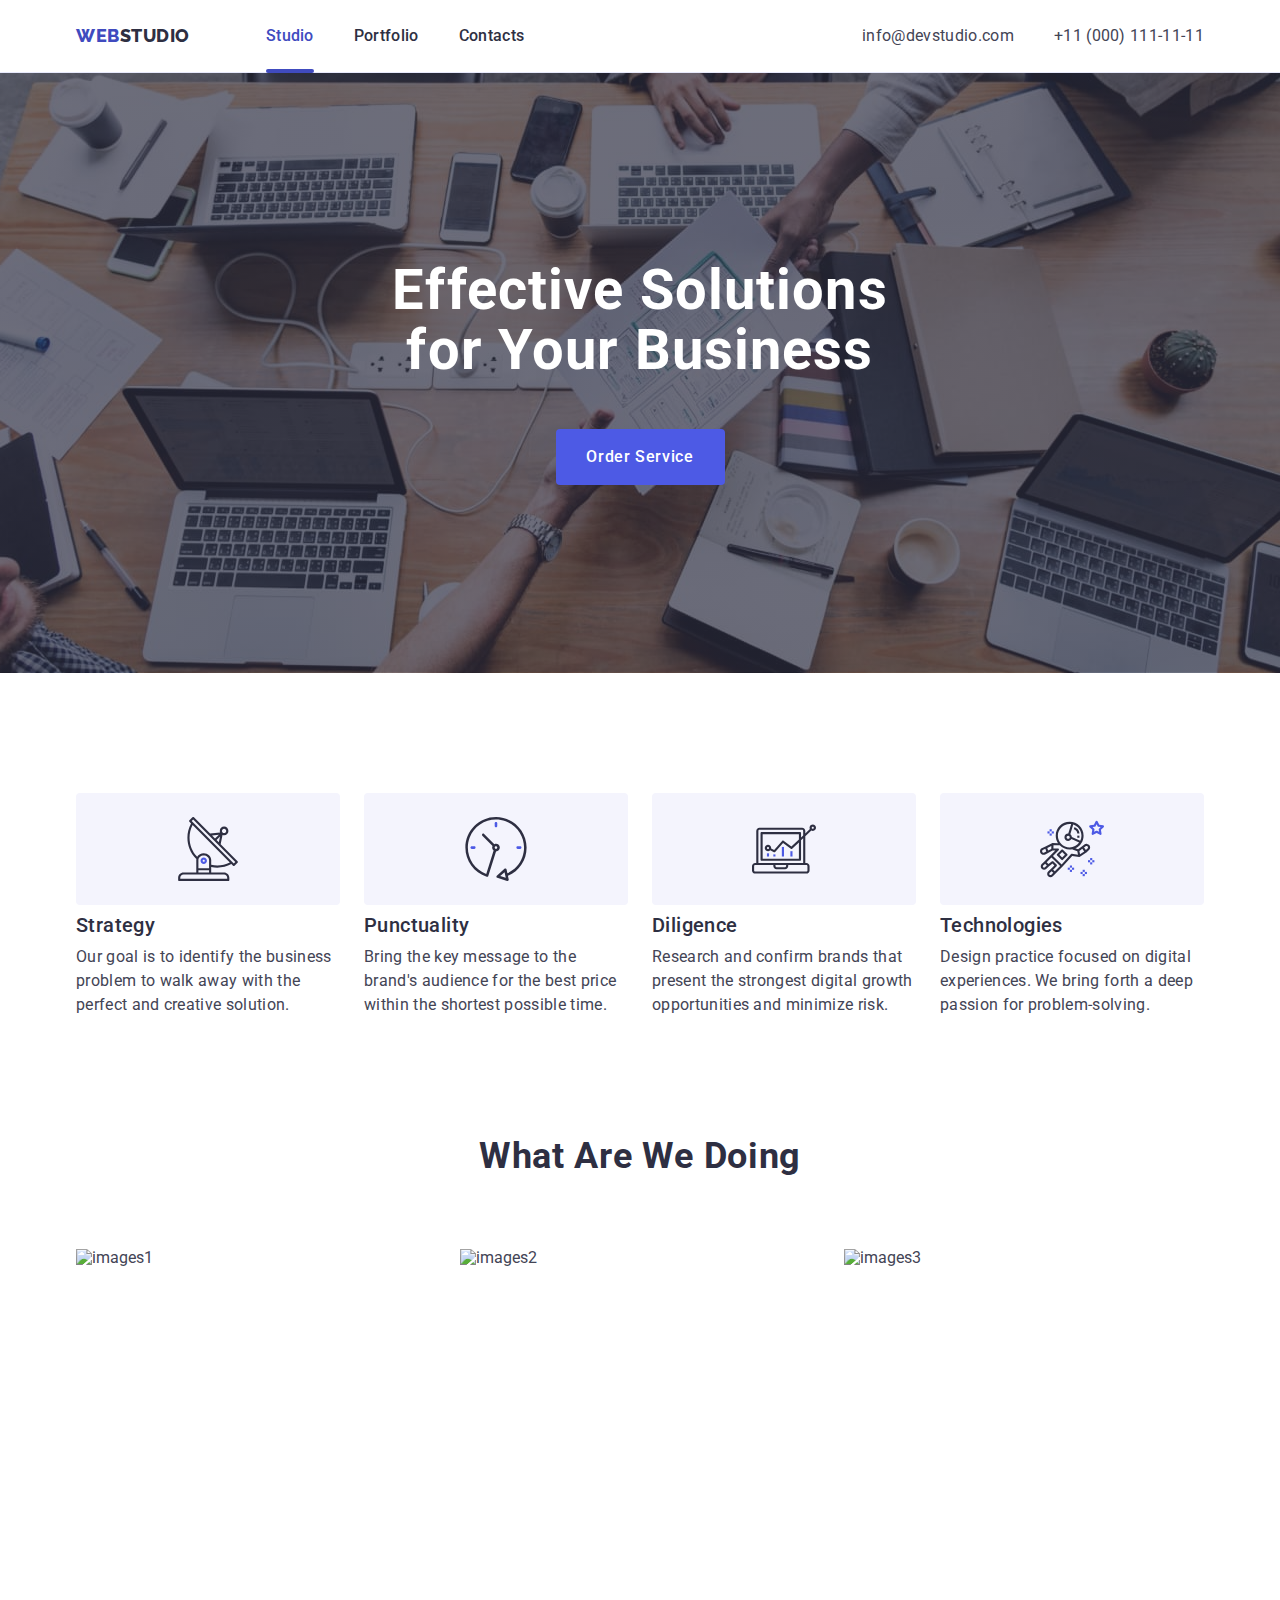
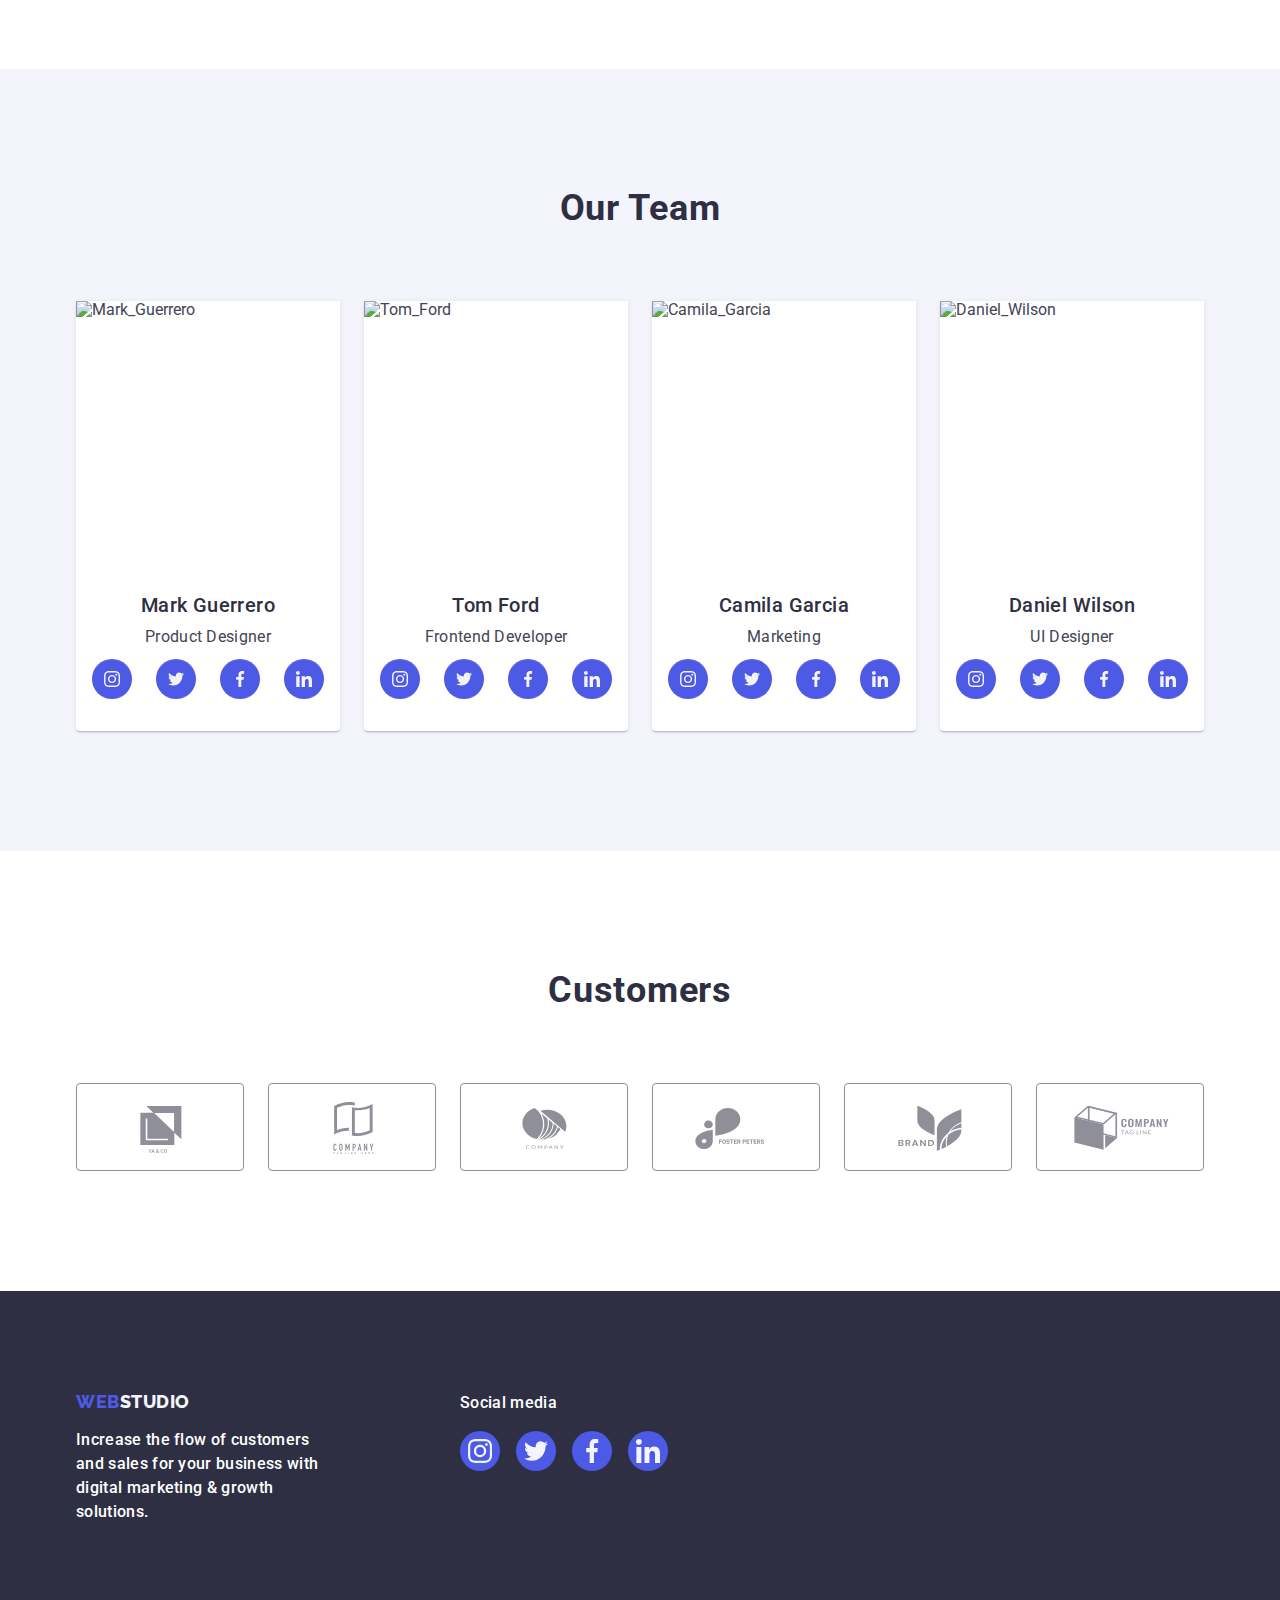
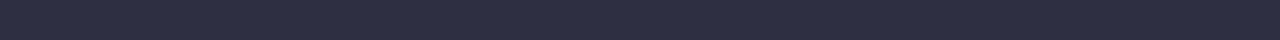
==== index.html @ 9b45e924 "go it hw 05" ====
<!DOCTYPE html>
<html lang="en">

<head>
  <meta charset="UTF-8">
  <meta http-equiv="X-UA-Compatible" content="IE=edge">
  <meta name="viewport" content="width=device-width, initial-scale=1.0">
  <link rel="preconnect" href="https://fonts.googleapis.com">
  <link rel="preconnect" href="https://fonts.gstatic.com" crossorigin>
  <link href="https://fonts.googleapis.com/css2?family=Raleway:wght@800&family=Roboto:wght@400;500;700;900&display=swap"
    rel="stylesheet">
  <link href="https://cdn.jsdelivr.net/npm/modern-normalize@2.0.0/modern-normalize.min.css" rel="stylesheet">


  <link rel="stylesheet" href="./css/styles.css">



  <title>WebStudio</title>
</head>

<body>
  <header class="header">
    <div class="container_header container">
      <nav class="menu_nav">
        <a class="menu_logo link" href="./index.html">Web<span class="logo">Studio</span></a>
        <ul class="menu_list list">
          <li class="menu_list_item">
            <a class="sidebar_nav link current" href="./index.html">Studio</a>
          </li>
          <li class="menu_list_item">
            <a class="sidebar_nav link" href="./portfolio.html">Portfolio</a>
          </li>
          <li class="menu_list_item">
            <a class="sidebar_nav link" href="">Contacts</a>
          </li>
        </ul>
      </nav>
      <address class="address">
        <ul class="address_list list">
          <li class="address_list_iteam">
            <a class="address_menu_contakts link" href="mailto:info@devstudio.com">info@devstudio.com</a>
          </li>
          <li class="address_list_iteam_cont">
            <a class="address_menu_contakts link" href="tel:+110001111111">+11 (000) 111-11-11</a>
          </li>
        </ul>
      </address>
    </div>
  </header>

  <main>
    <!-- --------------------------------------section1--------------------- -->
    <section class="section_title_main">
      <div class="container">
        <h1 class="title_main">Effective Solutions for Your Business</h1>
        <button class="main_button" type="button" data-modal-open>Order Service</button>
      </div>
    </section>
    <!------------------------------------main section2----------------------------------->

    <section class="section_skills">
      <div class="container">
        <h2 class="visually-hidden">skills</h2>

        <ul class="skills_list list">
          <li class="list_item">
            <div class="skills_list_icon">
              <svg class="section_tow_icon" width="64" height="64">
                <use href="./images/icons.svg#icon-antenna-1"></use>
              </svg>
            </div>
            <h3 class="title_skills">Strategy</h3>
            <p class="skills_text">Our goal is to identify the business problem to walk away with the perfect and
              creative solution. </p>
          </li>
          <li class="list_item">
            <div class="skills_list_icon">
              <svg class="section_tow_icon" width="64" height="64">
                <use href="./images/icons.svg#icon-clock-1"></use>
              </svg>
            </div>
            <h3 class="title_skills">Punctuality</h3>
            <p class="skills_text">Bring the key message to the brand's audience for the best price within the
              shortest
              possible time.</p>
          </li>
          <li class="list_item">
            <div class="skills_list_icon">
              <svg class="section_tow_icon" width="64" height="64">
                <use href="./images/icons.svg#icon-diagram-1"></use>
              </svg>
            </div>
            <h3 class="title_skills">Diligence</h3>
            <p class="skills_text">Research and confirm brands that present the strongest digital growth opportunities
              and minimize risk.
            </p>
          </li>
          <li class="list_item">
            <div class="skills_list_icon">
              <svg class="section_tow_icon" width="64" height="64">
                <use href="./images/icons.svg#icon-astronaut-1"></use>
              </svg>
            </div>
            <h3 class="title_skills">Technologies</h3>
            <p class="skills_text">Design practice focused on digital experiences. We bring forth a deep passion for
              problem-solving.</p>
          </li>
        </ul>
      </div>
    </section>

    <section class="title-doing">
      <div class="container">
        <h2 class="title_main_photo">What are we doing</h2>
        <ul class="title_photo_list list">
          <li class="title_list">
            <img src="./images/Rectangle_1.jpg" alt="images1" width="360" height="300">
          </li>
          <li class="title_list">
            <img src="./images/Rectangle_2.jpg" alt="images2" width="360" height="300">
          </li>
          <li class="title_list">
            <img src="./images/Rectangle_3.jpg" alt="images3" width="360" height="300">
          </li>
        </ul>
      </div>
    </section>
    <!-- ------------------------------------------------OUR team ------------------------->
    <section class="section_title_team">
      <div class="container">
        <h2 class="title_team">Our Team</h2>
        <ul class="list_team list">
          <li class="section_team">
            <img src="./images/Mark_Guerrero.jpg" alt="Mark_Guerrero" width="264" height="260">
            <div class="empl_position">
              <h3 class="title_skills">Mark Guerrero</h3>
              <p class="skills_text">Product Designer</p>
              <ul class="social_icon list">
                <li class="social_icon_list">
                  <a class="social_icon_send" href="">
                    <svg class="section_team_icon" width="16" height="16">
                      <use href="./images/icons.svg#icon-instagram-2"></use>
                    </svg>
                  </a>
                </li>
                <li class="social_icon_list">
                  <a class="social_icon_send" href="">
                    <svg class="section_team_icon" width="16" height="16">
                      <use href="./images/icons.svg#icon-twitter-1"></use>
                    </svg>
                  </a>
                </li>
                <li class="social_icon_list">
                  <a class="social_icon_send" href="">
                    <svg class="section_team_icon" width="16" height="16">
                      <use href="./images/icons.svg#icon-facebook-1"></use>
                    </svg>
                  </a>
                </li>
                <li class="social_icon_list">
                  <a class="social_icon_send" href="">
                    <svg class="section_team_icon" width="16" height="16">
                      <use href="./images/icons.svg#icon-linkedin-1"></use>
                    </svg>
                  </a>
                </li>
              </ul>
            </div>
          </li>
          <li class="section_team">
            <img src="./images/Tom_Ford.jpg" alt="Tom_Ford" width="264" height="260">
            <div class="empl_position">
              <h3 class="title_skills">Tom Ford</h3>
              <p class="skills_text">Frontend Developer</p>
              <ul class="social_icon list">
                <li class="social_icon_list">
                  <a class="social_icon_send" href="">
                    <svg class="section_team_icon" width="16" height="16">
                      <use href="./images/icons.svg#icon-instagram-2"></use>
                    </svg>
                  </a>
                </li>
                <li class="social_icon_list">
                  <a class="social_icon_send" href="">
                    <svg class="section_team_icon" width="16" height="16">
                      <use href="./images/icons.svg#icon-twitter-1"></use>
                    </svg>
                  </a>
                </li>
                <li class="social_icon_list">
                  <a class="social_icon_send" href="">
                    <svg class="section_team_icon" width="16" height="16">
                      <use href="./images/icons.svg#icon-facebook-1"></use>
                    </svg>
                  </a>
                </li>
                <li class="social_icon_list">
                  <a class="social_icon_send" href="">
                    <svg class="section_team_icon" width="16" height="16">
                      <use href="./images/icons.svg#icon-linkedin-1"></use>
                    </svg>
                  </a>
                </li>
              </ul>
            </div>
          </li>
          <li class="section_team">
            <img src="./images/Camila_Garcia.jpg" alt="Camila_Garcia" width="264" height="260">
            <div class="empl_position">
              <h3 class="title_skills">Camila Garcia</h3>
              <p class="skills_text">Marketing</p>
              <ul class="social_icon list">
                <li class="social_icon_list">
                  <a class="social_icon_send" href="">
                    <svg class="section_team_icon" width="16" height="16">
                      <use href="./images/icons.svg#icon-instagram-2"></use>
                    </svg>
                  </a>
                </li>
                <li class="social_icon_list">
                  <a class="social_icon_send" href="">
                    <svg class="section_team_icon" width="16" height="16">
                      <use href="./images/icons.svg#icon-twitter-1"></use>
                    </svg>
                  </a>
                </li>
                <li class="social_icon_list">
                  <a class="social_icon_send" href="">
                    <svg class="section_team_icon" width="16" height="16">
                      <use href="./images/icons.svg#icon-facebook-1"></use>
                    </svg>
                  </a>
                </li>
                <li class="social_icon_list">
                  <a class="social_icon_send" href="">
                    <svg class="section_team_icon" width="16" height="16">
                      <use href="./images/icons.svg#icon-linkedin-1"></use>
                    </svg>
                  </a>
                </li>
              </ul>
            </div>
          </li>
          <li class="section_team">
            <img src="./images/Daniel_Wilson.jpg" alt="Daniel_Wilson" width="264" height="260">
            <div class="empl_position">
              <h3 class="title_skills">Daniel Wilson</h3>
              <p class="skills_text">UI Designer</p>
              <ul class="social_icon list">
                <li class="social_icon_list">
                  <a class="social_icon_send" href="">
                    <svg class="section_team_icon" width="16" height="16">
                      <use href="./images/icons.svg#icon-instagram-2"></use>
                    </svg>
                  </a>
                </li>
                <li class="social_icon_list">
                  <a class="social_icon_send" href="">
                    <svg class="section_team_icon" width="16" height="16">
                      <use href="./images/icons.svg#icon-twitter-1"></use>
                    </svg>
                  </a>
                </li>
                <li class="social_icon_list">
                  <a class="social_icon_send" href="">
                    <svg class="section_team_icon" width="16" height="16">
                      <use href="./images/icons.svg#icon-facebook-1"></use>
                    </svg>
                  </a>
                </li>
                <li class="social_icon_list">
                  <a class="social_icon_send" href="">
                    <svg class="section_team_icon" width="16" height="16">
                      <use href="./images/icons.svg#icon-linkedin-1"></use>
                    </svg>
                  </a>
                </li>
              </ul>
            </div>
          </li>
        </ul>
      </div>
    </section>
    <section class="customers">
      <div class="container">
        <h2 class="title_customers">Customers</h2>
        <ul class="customers_icon list">
          <li class="customers_icon_list">
            <a class="customers_icon_send" href="">
              <svg class="section_customers_icon" width="104" height="56">
                <use href="./images/icons.svg#icon-Logo-1"></use>
              </svg>
            </a>
          </li>
          <li class="customers_icon_list">
            <a class="customers_icon_send" href="">
              <svg class="section_customers_icon" width="104" height="56">
                <use href="./images/icons.svg#icon-Logo-2"></use>
              </svg>
            </a>
          </li>
          <li class="customers_icon_list">
            <a class="customers_icon_send" href="">
              <svg class="section_customers_icon" width="104" height="56">
                <use href="./images/icons.svg#icon-Logo-3"></use>
              </svg>
            </a>
          </li>
          <li class="customers_icon_list">
            <a class="customers_icon_send" href="">
              <svg class="section_customers_icon" width="104" height="56">
                <use href="./images/icons.svg#icon-Logo-4"></use>
              </svg>
            </a>
          </li>
          <li class="customers_icon_list">
            <a class="customers_icon_send" href="">
              <svg class="section_customers_icon" width="104" height="56">
                <use href="./images/icons.svg#icon-Logo-5"></use>
              </svg>
            </a>
          </li>
          <li class="customers_icon_list">
            <a class="customers_icon_send" href="">
              <svg class="section_customers_icon" width="104" height="56">
                <use href="./images/icons.svg#icon-Logo-6"></use>
              </svg>
            </a>
          </li>
        </ul>
      </div>
    </section>
  </main>
  <footer class="footer">
    <div class="container container_footer">
      <div class="footer_wrap_item">
        <a class="footer_menu_logo link" href="./index.html">Web<span class="footer_logo">Studio</span></a>
        <p class="footer_text">Increase the flow of customers and sales for your business with digital marketing &amp;
          growth
          solutions.</p>
      </div>
      <div class="social_media">
        <p class="footer_text">Social media</p>
        <ul class="social_list list">
          <li class="social_list_item">
            <a class="social_list_send" href="">
              <svg class="section_footer_icon" width="24" height="24">
                <use href="./images/icons.svg#icon-instagram-2"></use>
              </svg>
            </a>
          </li>
          <li class="social_list_item">
            <a class="social_list_send" href="">
              <svg class="section_footer_icon" width="24" height="24">
                <use href="./images/icons.svg#icon-twitter-1"></use>
              </svg>
            </a>
          </li>
          <li class="social_list_item">
            <a class="social_list_send" href="">
              <svg class="section_footer_icon" width="24" height="24">
                <use href="./images/icons.svg#icon-facebook-1"></use>
              </svg>
            </a>
          </li>
          <li class="social_list_item">
            <a class="social_list_send" href="">
              <svg class="section_footer_icon" width="24" height="24">
                <use href="./images/icons.svg#icon-linkedin-1"></use>
              </svg>
            </a>
          </li>
        </ul>
      </div>
    </div>
  </footer>
  <div class="backdrop is-hidden" data-modal>
    <div class="modal ">
      <button type="button" class="modal-close-btn" data-modal-close>
        <svg class="modal_icon_close" width="8" height="8">
          <use href="./images/icons.svg#icon-close-black-18dp-2-1"></use>
        </svg>
      </button>
      <p class="modal_title">Leave your contacts and we will call you back</p>
      <form class="modal_form" name="user_form">
        <div class="modal_field">
          <label class="form_label" for="Name">Name</label>
          <div class="modal_input_wrap">
            <input class="form_input" type="text" id="Name" name="Name">
            <svg class="modal_icon" width="18" height="18">
              <use href="./images/icons.svg#icon-person-black-18dp-1"></use>
            </svg>
          </div>
        </div>
        <div class="modal_field">
          <label class="form_label" for="Phone">Phone</label>
          <div class="modal_input_wrap">
            <input class="form_input" type="text" id="Phone" name="Email">
            <svg class="modal_icon" width="18" height="24">
              <use href="./images/icons.svg#icon-phone-black-18dp-1"></use>
            </svg>
          </div>
        </div>
        <div class="modal_field">
          <label class="form_label" for="Email">Email</label>
          <div class="modal_input_wrap">
            <input class="form_input" type="text" id="Email" name="Email">
            <svg class="modal_icon" width="18" height="24">
              <use href="./images/icons.svg#icon-email-black-18dp-1"></use>
            </svg>
          </div>
        </div>
        <div class="modal_field">
          <ladel class="user_text">Comment</ladel>
          <textarea name="user_text" id="user_text" class="modal_comment" placeholder="Text input"></textarea>
        </div>
        <button class="form_button" type="submit">Send</button>
      </form>
    </div>
  </div>

  <script src="./js/modal.js"></script>
</body>

</html>
---- css/styles.css ----
:root {
  --iris: #4d5ae5;
  --navyblue: #2e2f42;
  --slate: #434455;
  --white: #fff;
  --cloud: #f4f4fd;
  --ocean: #404bbf;
  --lightslate: #8e8f99;
  --dairy: #fcfcfc;
}

body {
  font-family: "Roboto", sans-serif;
  background-color: var(--white);
  color: var(--slate);
}

img {
  display: block;
  max-width: 100%;
  height: auto;
}

.wrapper {
  max-width: 1440px;
  margin: 0 auto;
}

ul,
p,
h1,
h2,
h3,
h4 {
  margin: 0;
  padding: 0;
}

.visually-hidden {
  position: absolute;
  width: 1px;
  height: 1px;
  margin: -1px;
  border: 0;
  padding: 0;

  white-space: nowrap;
  clip-path: inset(100%);
  clip: rect(0 0 0 0);
  overflow: hidden;
}

/* ---------------------------------------------header---------------------------------- */

.container {
  width: 1158px;
  margin: 0 auto;
  padding: 0 15px;
}

.header {
  border-bottom: 1px solid #e7e9fc;
  box-shadow: 0px 2px 1px rgba(46, 47, 66, 0.08),
    0px 1px 1px rgba(46, 47, 66, 0.16), 0px 1px 6px rgba(46, 47, 66, 0.08);
}

.container_header {
  display: flex;
  justify-content: space-between;
}

/*------------------------------------------------ logo---------------------- */

.menu_nav {
  display: flex;
  align-items: center;
}

.menu_nav a {
  display: block;
}

.menu_logo {
  font-family: "Raleway", sans-serif;
  letter-spacing: 0.03em;
  line-height: 1.17;
  font-weight: 800;
  font-size: 18px;
  text-transform: uppercase;
  margin-right: 76px;
  color: var(--ocean);
}

.logo {
  color: var(--navyblue);
}

.link {
  text-decoration: none;
}

.list {
  list-style: none;
}

.menu_logo:hover,
.menu_logo:focus {
  color: var(--ocean);
}

.menu_list {
  display: flex;
  gap: 40px;
}



.sidebar_nav {
  font-weight: 500;
  line-height: 1.5;
  letter-spacing: 0.02em;
  padding: 24px 0;
  position: relative;
  color: var(--navyblue);
  transition: color 250ms cubic-bezier(0.4, 0, 0.2, 1);
}

.current {
  color: var(--ocean);

}


.current::after {
  content: "";
  position: absolute;
  left: 0;
  bottom: -1px;
  background-color: var(--ocean);

  border-radius: 2px;
  height: 4px;
  display: block;
  width: 100%;
}

.sidebar_nav:hover,
.sidebar_nav:focus {
  color: var(--ocean);
}

.address_list {
  display: flex;
  gap: 40px;
}

.address_list a {
  display: block;
}

.address_menu_contakts {
  font-size: 16px;
  line-height: 1.5;
  letter-spacing: 0.02em;
  color: var(--slate);
}

.address {
  font-style: normal;
  display: flex;
  align-items: center;
}

.address_menu_contakts {
  transition: color 250ms cubic-bezier(0.4, 0, 0.2, 1);
}

.address_menu_contakts:hover,
.address_menu_contakts:focus {
  color: var(--ocean);
}

/*------------------------------------------ titel_main-------------------------- */

.section_title_main {
  background-color: var(--navyblue);
  padding: 188px 0;
  background-position: center;
  background-size: cover;
  background-repeat: no-repeat;
  background-image: linear-gradient(rgba(46, 47, 66, 0.7),
      rgba(46, 47, 66, 0.7)),
    url(../images/people-office.jpg);
  max-width: 1440px;
  margin: 0 auto;
}

.title_main {
  font-size: 56px;
  line-height: 1.07;
  text-align: center;
  letter-spacing: 0.02em;
  color: var(--white);
  max-width: 496px;
  margin: auto;
  margin-bottom: 48px;
}

.main_button {
  background-color: var(--iris);
  font-family: "Roboto", sans-serif;
  font-weight: 500;
  font-size: 16px;
  line-height: 1.5;
  letter-spacing: 0.04em;
  color: var(--white);
  display: block;
  min-width: 169px;
  height: 56px;
  border: none;
  border-radius: 4px;
  margin: auto;
  cursor: pointer;
  transition: background-color 250ms cubic-bezier(0.4, 0, 0.2, 1);
}

.main_button:hover,
.main_button:focus {
  cursor: pointer;
  background-color: var(--ocean);
}

/*------------------------------------------------ skills------------------------ */

.section_skills {
  padding: 120px 0;
}

.skills_list {
  display: flex;
  gap: 24px;
  padding: 0;
}

.list_item {
  width: calc((100% - 72px) / 4);
}

.title_skills {
  font-weight: 500;
  font-size: 20px;
  line-height: 1.2;
  letter-spacing: 0.02em;
  color: var(--navyblue);
  margin-bottom: 8px;
}

.skills_text {
  font-size: 16px;
  line-height: 1.5;
  letter-spacing: 0.02em;
  color: var(--slate);
}

.skills_list_icon {
  display: flex;
  align-items: center;
  justify-content: center;
  height: 112px;
  background-color: var(--cloud, #f4f4fd);
  border-radius: 4px;
  margin-bottom: 8px;
}

/*---------------------------------------------section photo-------------------------- */

.title-doing {
  padding: 0px 0 120px 0;
}

.title_main_photo {
  font-size: 36px;
  line-height: 1.11;
  text-align: center;
  letter-spacing: 0.02em;
  color: var(--navyblue);
  text-transform: capitalize;
  margin-bottom: 72px;
}

.title_photo_list {
  display: flex;
  gap: 24px;
  padding: 0;
}

.title_list {
  flex-basis: calc((100% - 3 * 16px) / 3);
}

/*------------------------------------------- section_title_team------------------------- */

.section_title_team {
  background-color: var(--cloud, #f4f4fd);
  padding: 120px 0;
  margin: 0;
}

.title_team {
  font-size: 36px;
  line-height: 1.11;
  letter-spacing: 0.02em;
  color: var(--navyblue);
  text-transform: capitalize;
  text-align: center;
  margin-bottom: 72px;
}

.list_team {
  display: flex;
  gap: 24px;
  padding: 0;
}

.section_team {
  background-color: var(--white);
  border-radius: 0px 0px 4px 4px;
  width: calc((100% - 72px) / 4);
  box-shadow: 0px 1px 6px rgba(46, 47, 66, 0.08),
    0px 1px 1px rgba(46, 47, 66, 0.16), 0px 2px 1px rgba(46, 47, 66, 0.08);
}

.empl_position {
  text-align: center;
  padding: 32px 0;
}

.social_icon {
  display: flex;
  justify-content: center;
  gap: 24px;
}

.social_icon_list {
  width: 40px;
  height: 40px;
}

.social_icon_send {
  width: 100%;
  height: 100%;
  background-color: var(--iris);
  border-radius: 50%;
  display: flex;
  align-items: center;
  justify-content: center;
  transition: background-color 250ms cubic-bezier(0.4, 0, 0.2, 1);
}

.social_icon_send:hover,
.social_icon_send:focus {
  background-color: var(--ocean, #404bbf);
}

.section_team_icon {
  fill: var(--cloud, #f4f4fd);
}

.empl_position .skills_text {
  margin-bottom: 10px;
}

/* -------------------------------customers---------------------- */

.customers {
  padding-top: 120px;
  padding-bottom: 120px;
}

.title_customers {
  font-size: 36px;
  line-height: 1.11;
  letter-spacing: 0.02em;
  color: var(--navyblue);
  text-transform: capitalize;
  text-align: center;
  margin-bottom: 72px;
}

.customers_icon {
  display: flex;
  gap: 24px;
}

.customers_icon_list {
  width: calc((100% - 120px) / 6);
  height: 88px;
  fill: currentColor;
}

.customers_icon_send {
  width: 100%;
  height: 100%;
  border: 1px solid #8e8f99;
  border-radius: 4px;
  color: var(--lightslate, #8e8f99);
  fill: var(--lightslate, #8e8f99);
  display: flex;
  align-items: center;
  justify-content: center;
  transition: border-color 250ms cubic-bezier(0.4, 0, 0.2, 1),
    color 250ms cubic-bezier(0.4, 0, 0.2, 1);
}

.customers_icon_send:hover,
.section_customers_icon:hover,
.section_customers_icon:focus,
.customers_icon_send:focus {
  border-color: var(--ocean, #404bbf);
  color: var(--ocean, #404bbf);
  fill: #404bbf;
}

/*----------------------------------- footer--------------------- */

.footer {
  background-color: var(--navyblue);
  padding: 100px 0;
}

.footer_menu_logo {
  display: inline-block;
  margin-bottom: 16px;
}

.footer_menu_logo {
  color: var(--iris);
  font-family: "Raleway", sans-serif;
  letter-spacing: 0.03em;
  line-height: 1.17;
  font-weight: 800;
  font-size: 18px;
  text-transform: uppercase;
}

.footer_logo {
  color: var(--cloud);
}

.footer_text {
  font-weight: 500;
  line-height: 1.5;
  letter-spacing: 0.02em;
  color: var(--cloud);
  max-width: 264px;
  color: #ffffff;
  margin-bottom: 16px;
}

.container_footer {
  display: flex;
  align-items: baseline;
}

.footer_wrap_item {
  margin-right: 120px;
}

.social_list {
  display: flex;
  gap: 16px;
}

.social_list_item {
  width: 40px;
  height: 40px;
}

.social_list_send {
  width: 100%;
  height: 100%;
  background-color: var(--iris, #4d5ae5);
  border-radius: 50%;
  display: flex;
  align-items: center;
  justify-content: center;
  transition: background-color 250ms cubic-bezier(0.4, 0, 0.2, 1);
}

.section_footer_icon {
  fill: var(--cloud, #f4f4fd);
}

.social_list_send:hover,
.social_list_send:focus {
  background-color: #31d0aa;
}

/*----------------------------------------------- PORTFOLIO--------------------------- */

.title-portfolio {
  padding: 96px 0 120px 0;
}

.portfolio_button {
  font-family: "Roboto", sans-serif;
  font-weight: 500;
  font-size: 16px;
  line-height: 1.5;
  letter-spacing: 0.04em;
  color: var(--iris, #4d5ae5);
  cursor: pointer;
  background-color: var(--cloud);
  padding: 12px 24px;
  border: 1px solid #e7e9fc;
  border-radius: 4px;
  transition: color 250ms cubic-bezier(0.4, 0, 0.2, 1),
    background-color 250ms cubic-bezier(0.4, 0, 0.2, 1),
    border-color 250ms cubic-bezier(0.4, 0, 0.2, 1),
    box-shadow 250ms cubic-bezier(0.4, 0, 0.2, 1);
}

.portfolio_button:hover,
.portfolio_button:focus {
  color: var(--white);
  border: 1px solid;
  background-color: var(--ocean);
  border: 1px solid transparent;
  box-shadow: 0px 3px 1px rgba(0, 0, 0, 0.1), 0px 2px 1px rgba(0, 0, 0, 0.08),
    0px 2px 2px rgba(0, 0, 0, 0.12);
}

.porfolio_but_list {
  display: flex;
  justify-content: center;
  gap: 24px;
  margin-bottom: 72px;
}

.title-portfolio-list {
  display: flex;
  flex-wrap: wrap;
  column-gap: 24px;
  row-gap: 48px;
  padding: 0;
}

.portfolio_list_item {
  width: calc((100% - 48px) / 3);
}

.portfolio-list-link {
  display: block;
  transition: box-shadow 250ms cubic-bezier(0.4, 0, 0.2, 1);
}

.portfoli_item_text {
  position: relative;
  overflow: hidden;
}

.portfolio_border_text {
  position: absolute;
  top: 0;
  font-size: 16px;
  line-height: 1.5;
  letter-spacing: 0.02em;
  color: var(--cloud);
  padding: 40px 32px;
  background-color: var(--iris, #4d5ae5);
  height: 100%;
  width: 100%;
  transform: translateY(100%);
  transition: transform 250ms cubic-bezier(0.4, 0, 0.2, 1);
}

.portfolio-list-link:hover {
  box-shadow: 0px 1px 6px rgba(46, 47, 66, 0.08),
    0px 1px 1px rgba(46, 47, 66, 0.16), 0px 2px 1px rgba(46, 47, 66, 0.08);
}

.portfolio-list-link:focus {
  box-shadow: 0px 1px 6px rgba(46, 47, 66, 0.08),
    0px 1px 1px rgba(46, 47, 66, 0.16), 0px 2px 1px rgba(46, 47, 66, 0.08);
}

.portfolio-list-link:hover .portfolio_border_text {
  transform: translateY(0%);
}

.portfolio-list-link:focus .portfolio_border_text {
  transform: translateY(0%);
}

.portfolio-title {
  font-weight: 500;
  font-size: 20px;
  line-height: 1.2;
  letter-spacing: 0.02em;
  color: var(--navyblue);
  margin-bottom: 8px;
}

.portfolio-title_text {
  padding: 32px 16px;
  border: 1px solid #e7e9fc;
  border-top: none;
}

.portfolio-text {
  font-size: 16px;
  line-height: 1.5;
  letter-spacing: 0.02em;
  color: var(--slate);
}

/* ------------------------------------modal */

.backdrop {
  height: 100%;
  width: 100%;
  position: fixed;
  top: 0;
  left: 0;
  background-color: rgba(46, 47, 66, 0.4);
  transition: opacity 250ms cubic-bezier(0.4, 0, 0.2, 1),
    visibility 250ms cubic-bezier(0.4, 0, 0.2, 1);
}

.modal {
  padding: 72px 24px 0 24px;
  min-width: 408px;
  min-height: 584px;
  border-radius: 4px;
  background: var(--dairy);
  border-radius: 4px;
  position: absolute;
  top: 50%;
  left: 50%;
  transform: translate(-50%, -50%);
  box-shadow: 0px 1px 1px rgba(0, 0, 0, 0.14), 0px 1px 3px rgba(0, 0, 0, 0.12),
    0px 2px 1px rgba(0, 0, 0, 0.2);
  transition: transform 250ms cubic-bezier(0.4, 0, 0.2, 1);
  transform: 250ms cubic-bezier(0.4, 0, 0.2, 1);
}

.modal-close-btn {
  width: 24px;
  height: 24px;
  border-radius: 50%;
  display: flex;
  align-items: center;
  justify-content: center;
  background-color: #e7e9fc;
  border: 1px solid rgba(0, 0, 0, 0.1);
  padding: 0;
  cursor: pointer;
  transition: background-color 250ms cubic-bezier(0.4, 0, 0.2, 1),
    border 250ms cubic-bezier(0.4, 0, 0.2, 1);
  position: absolute;
  top: 24px;
  right: 24px;
}

.backdrop .is-hidden .modal {
  transform: translate(-50%, -50%) scale(0);
}

.modal_icon_close {
  transition: fill 250ms cubic-bezier(0.4, 0, 0.2, 1);
}

.modal-close-btn:hover,
.modal-close-btn:focus {
  fill: var(--white);
  border: none;
  background-color: var(--ocean);
  border: none;
}

.is-hidden {
  opacity: 0;
  visibility: hidden;
  pointer-events: none;
}

.modal_title {
  color: var(--navyblue, #2E2F42);
  text-align: center;
  font-family: Roboto;
  font-size: 16px;
  font-weight: 500;
  line-height: 1.5;
  letter-spacing: 0.02em;
  margin-bottom: 18px;
}

input {
  border: none;
  outline: none;
}

.form_input {
  width: 360px;
  height: 40px;
  border-radius: 4px;
  border: 1px solid var(--navyblue);
  padding-left: 38px;
}


.form_label {
  color: var(--lightslate, #8E8F99);
  font-family: Roboto;
  font-size: 12px;
  font-weight: 400;
  line-height: 1.5;
  letter-spacing: 0.03em;
}


.form_button {
  width: 169px;
  height: 56px;
  padding: 16px 32px;
  border-radius: 4px;
  background: var(--iris, #4D5AE5);
  box-shadow: 0px 4px 4px 0px rgba(0, 0, 0, 0.15);
  color: var(--white, #FFF);
  text-align: center;
  font-family: "Roboto", sans-serif;
  font-size: 16px;
  font-weight: 500;
  line-height: 1.6;
  letter-spacing: 0.04;
  cursor: pointer;
  transition: background-color 250ms cubic-bezier(0.4, 0, 0.2, 1);
}

.form_button:hover {
  cursor: pointer;
  background-color: var(--ocean);
}

.modal_input_wrap {
  position: relative;
  margin-bottom: 8px;
}

.modal_icon {
  position: absolute;
  top: 50%;
  left: 16px;
  transform: translateY(-50%);
}

.modal_input_wrap:hover {

  fill: var(--iris);
}

.form_input:hover {
  border-color: var(--iris);
}

.user_text {
  display: block;
  color: var(--lightslate, #8E8F99);
  font-family: "Roboto", sans-serif;
  font-size: 12px;
  font-weight: 400;
  line-height: 1.5;
  letter-spacing: 0.03em;

}

.modal_comment {
  width: 360px;
  height: 120px;
  color: var(--navyblue-modal);
  font-family: "Roboto", sans-serif;
  font-size: 12px;
  line-height: 1.5;
  letter-spacing: 0.04em;
}
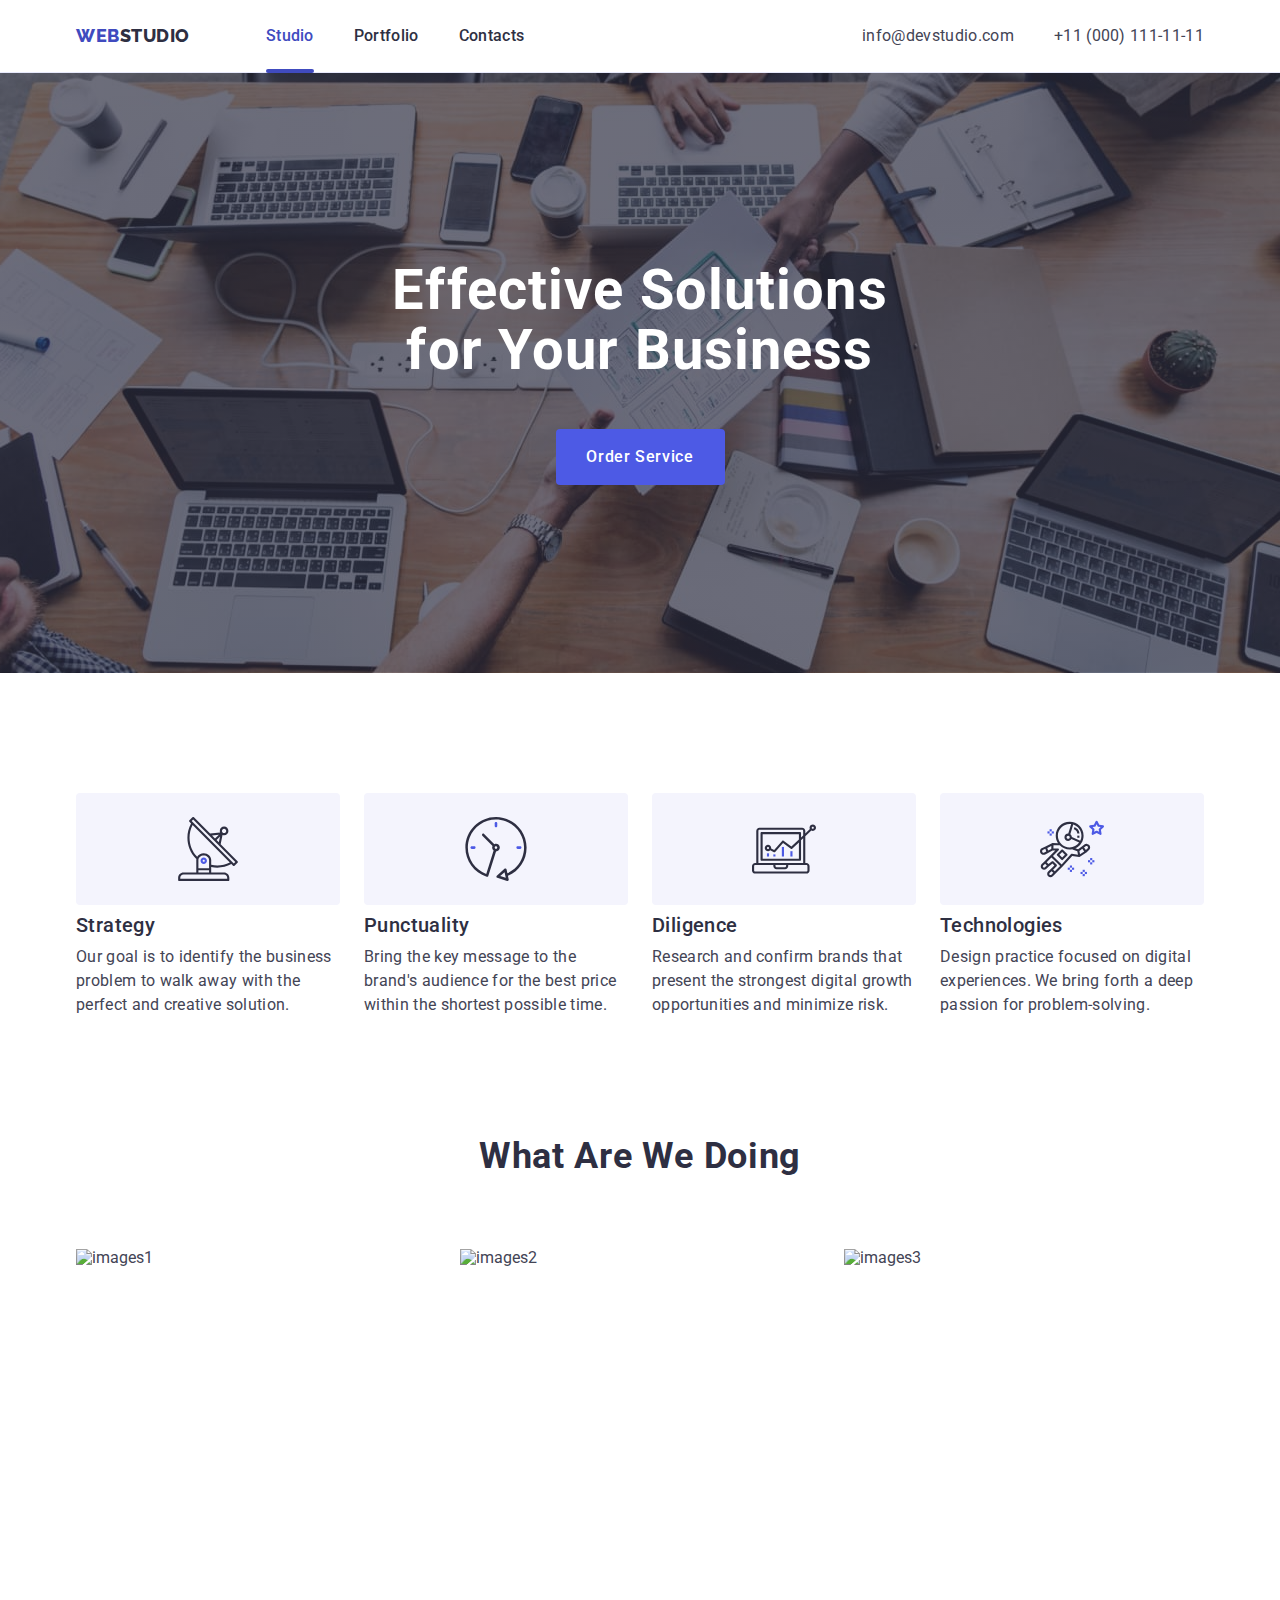
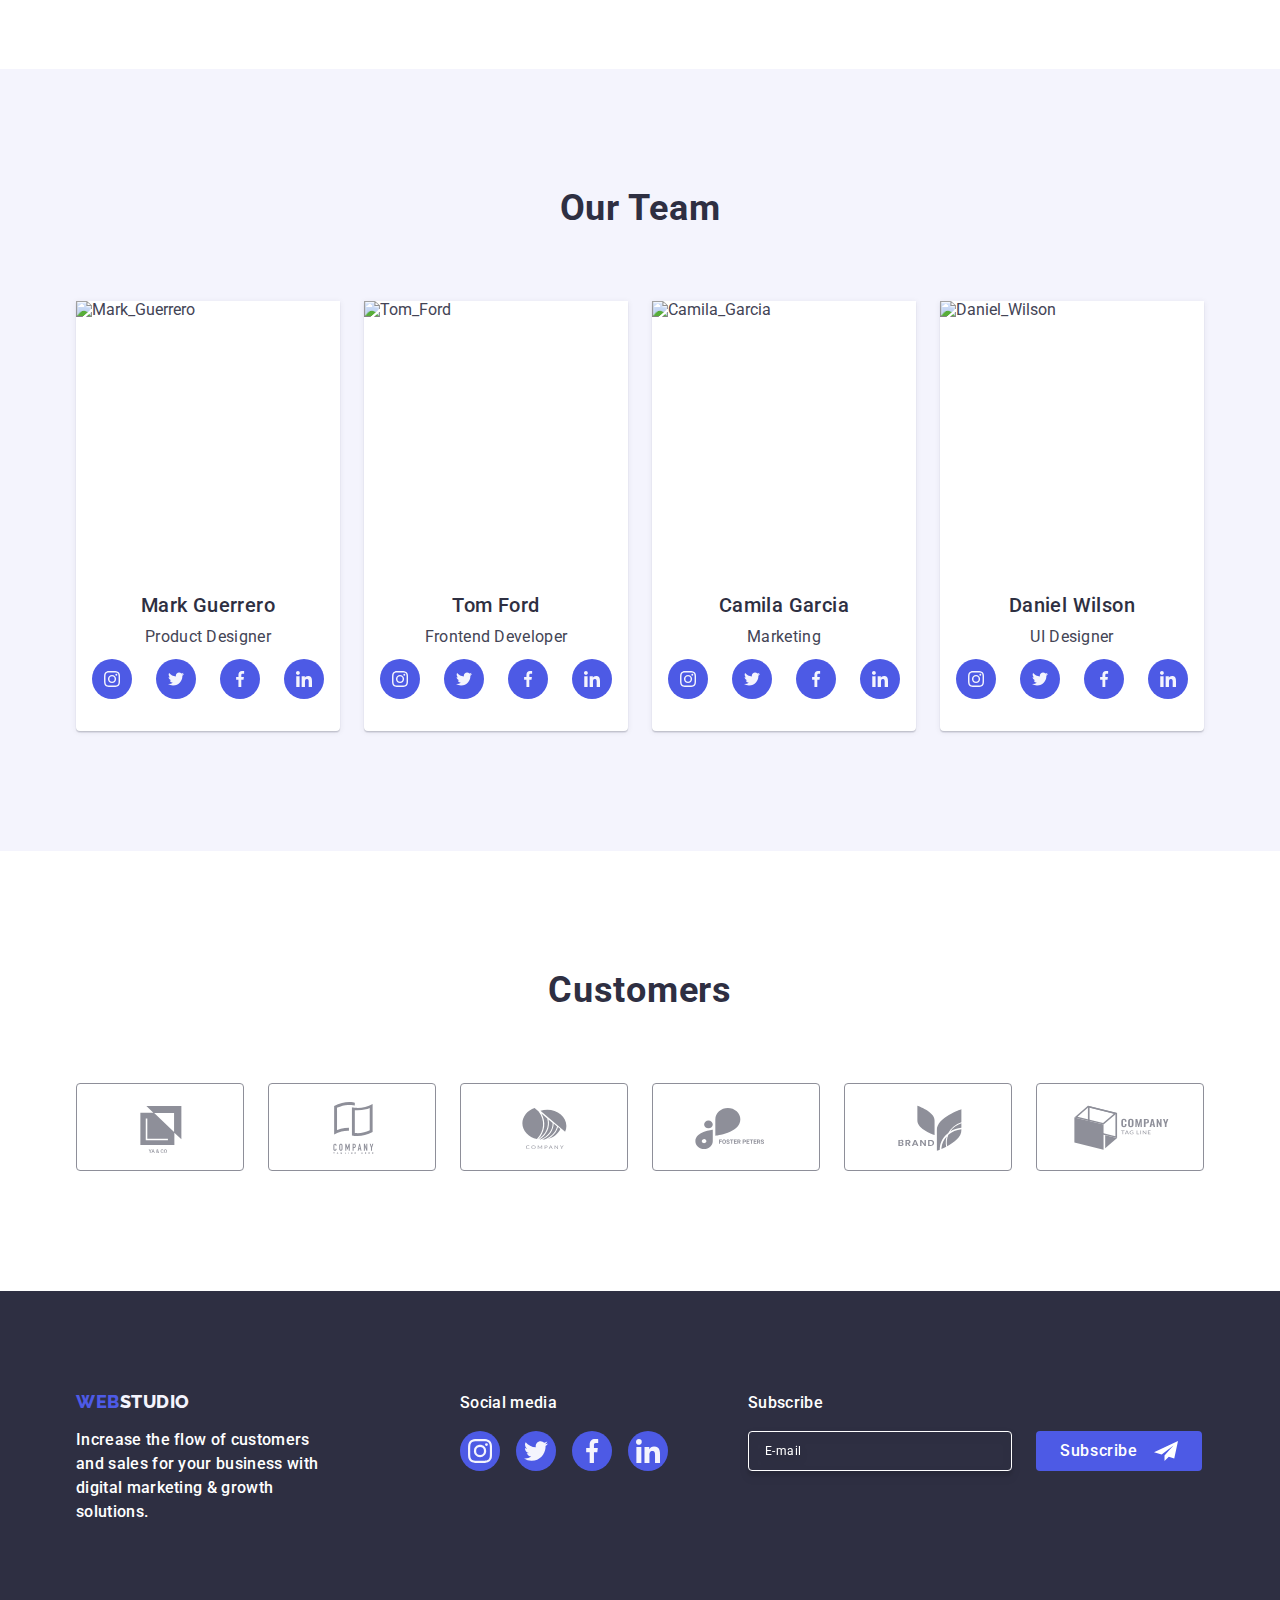
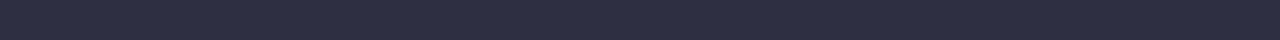
==== commit f2dc1fd5: "footer" ====
--- a/index.html
+++ b/index.html
@@ -373,10 +373,23 @@
           </li>
         </ul>
       </div>
+      <div class="footer_form">
+        <p class="footer_form_title">Subscribe</p>
+        <form class="form_social_footer">
+          <label for="email" class="label_footer">
+            <input type="email" id="email" name="email" class="input_footer" placeholder="E-mail">
+          </label>
+          <button type="submit" class="footer_button">Subscribe
+            <svg class="footer_form_icon" width="24" height="24">
+              <use href="./images/icons.svg#icon-Frame-3"></use>
+            </svg>
+          </button>
+        </form>
+      </div>
     </div>
   </footer>
   <div class="backdrop is-hidden" data-modal>
-    <div class="modal ">
+    <div class="modal">
       <button type="button" class="modal-close-btn" data-modal-close>
         <svg class="modal_icon_close" width="8" height="8">
           <use href="./images/icons.svg#icon-close-black-18dp-2-1"></use>
--- a/css/styles.css
+++ b/css/styles.css
@@ -496,6 +496,78 @@
   background-color: #31d0aa;
 }
 
+.footer_form {
+margin-left: 80px;
+}
+
+.footer_form_title {
+  color: var(--white, #FFF);
+  font-family: "Roboto", sans-serif;
+  font-size: 16px;
+  font-weight: 500;
+  line-height: 1.5;
+  letter-spacing: 0.02em;
+  margin-bottom: 16px;
+}
+
+.form_social_footer {
+  gap: 24px;
+display: flex;  
+}
+
+.footer_form_wrap {}
+
+.label_footer {
+color: #ffffff;
+}
+
+
+
+.input_footer {
+  width: 264px;
+  height: 40px;
+  border-radius: 4px;
+  border: 1px solid var(--white, #FFF);
+  box-shadow: 0px 4px 4px 0px rgba(0, 0, 0, 0.15);
+  background-color: transparent;
+  font-size: 12px;
+  line-height: 1.5;
+  letter-spacing: 0.04em;
+  padding-left: 16px;
+  filter: drop-shadow(0px 4px 4px rgba(0, 0, 0, 0.15));
+  color: #ffffff;
+}
+
+.input_footer::placeholder {
+  color: #ffffff;
+}
+
+.footer_button {
+  color: var(--white, #FFF);
+  text-align: center;
+  font-family: "Roboto", sans-serif;
+  font-size: 16px;
+  font-weight: 500;
+  line-height: 1.5;
+  letter-spacing: 0.04em;
+  border-radius: 4px;
+  background: var(--iris, #4D5AE5);
+  min-width: 165px;
+  height: 40px;
+  padding: 8px 24px;
+  justify-content: center;
+  align-items: center;
+  gap: 16px;
+  cursor: pointer;
+  border: none;
+  display: flex;
+}
+
+.footer_form_icon{
+margin-left: 16;
+fill: #FFF;
+}
+
 /*----------------------------------------------- PORTFOLIO--------------------------- */
 
 .title-portfolio {
@@ -614,7 +686,7 @@
   color: var(--slate);
 }
 
-/* ------------------------------------modal */
+/* -------------------modal */
 
 .backdrop {
   height: 100%;
@@ -713,7 +785,6 @@
   color: var(--lightslate, #8E8F99);
   font-family: Roboto;
   font-size: 12px;
-  font-weight: 400;
   line-height: 1.5;
   letter-spacing: 0.03em;
 }
@@ -755,7 +826,6 @@
 }
 
 .modal_input_wrap:hover {
-
   fill: var(--iris);
 }
 
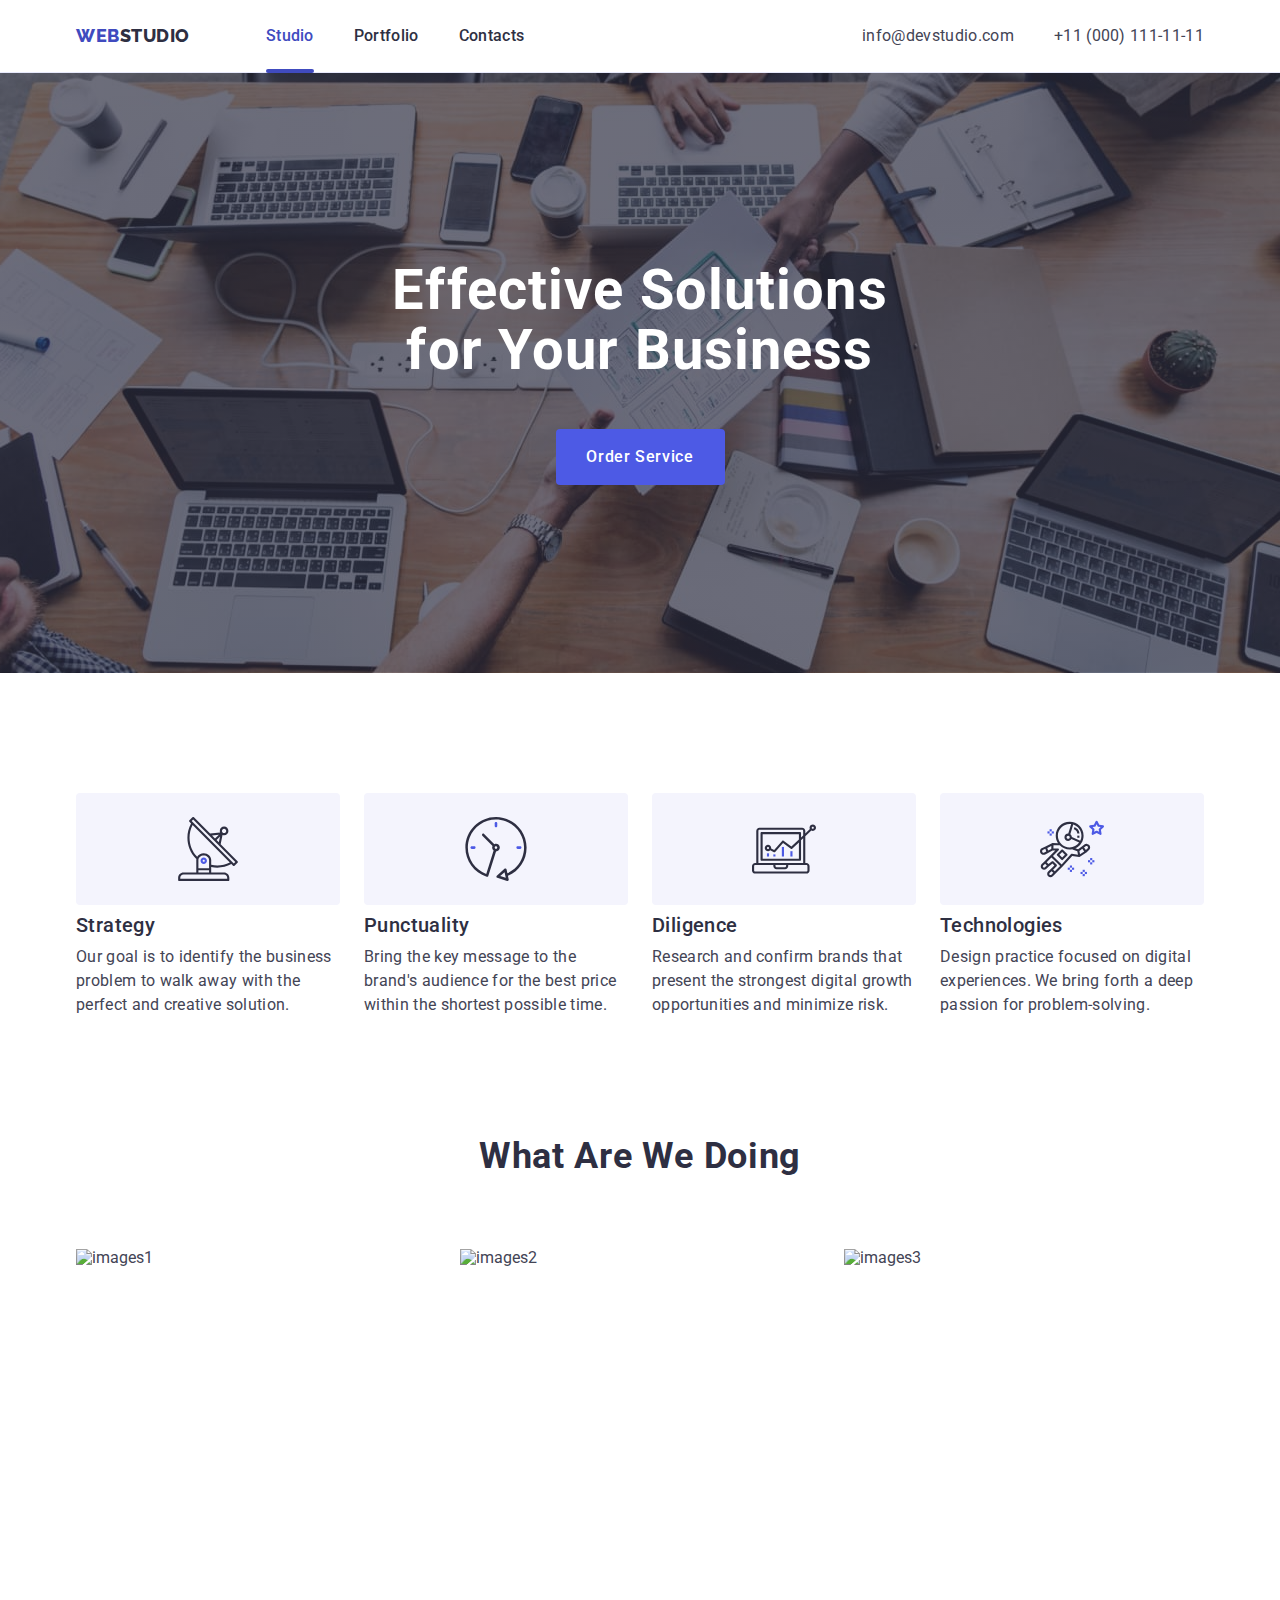
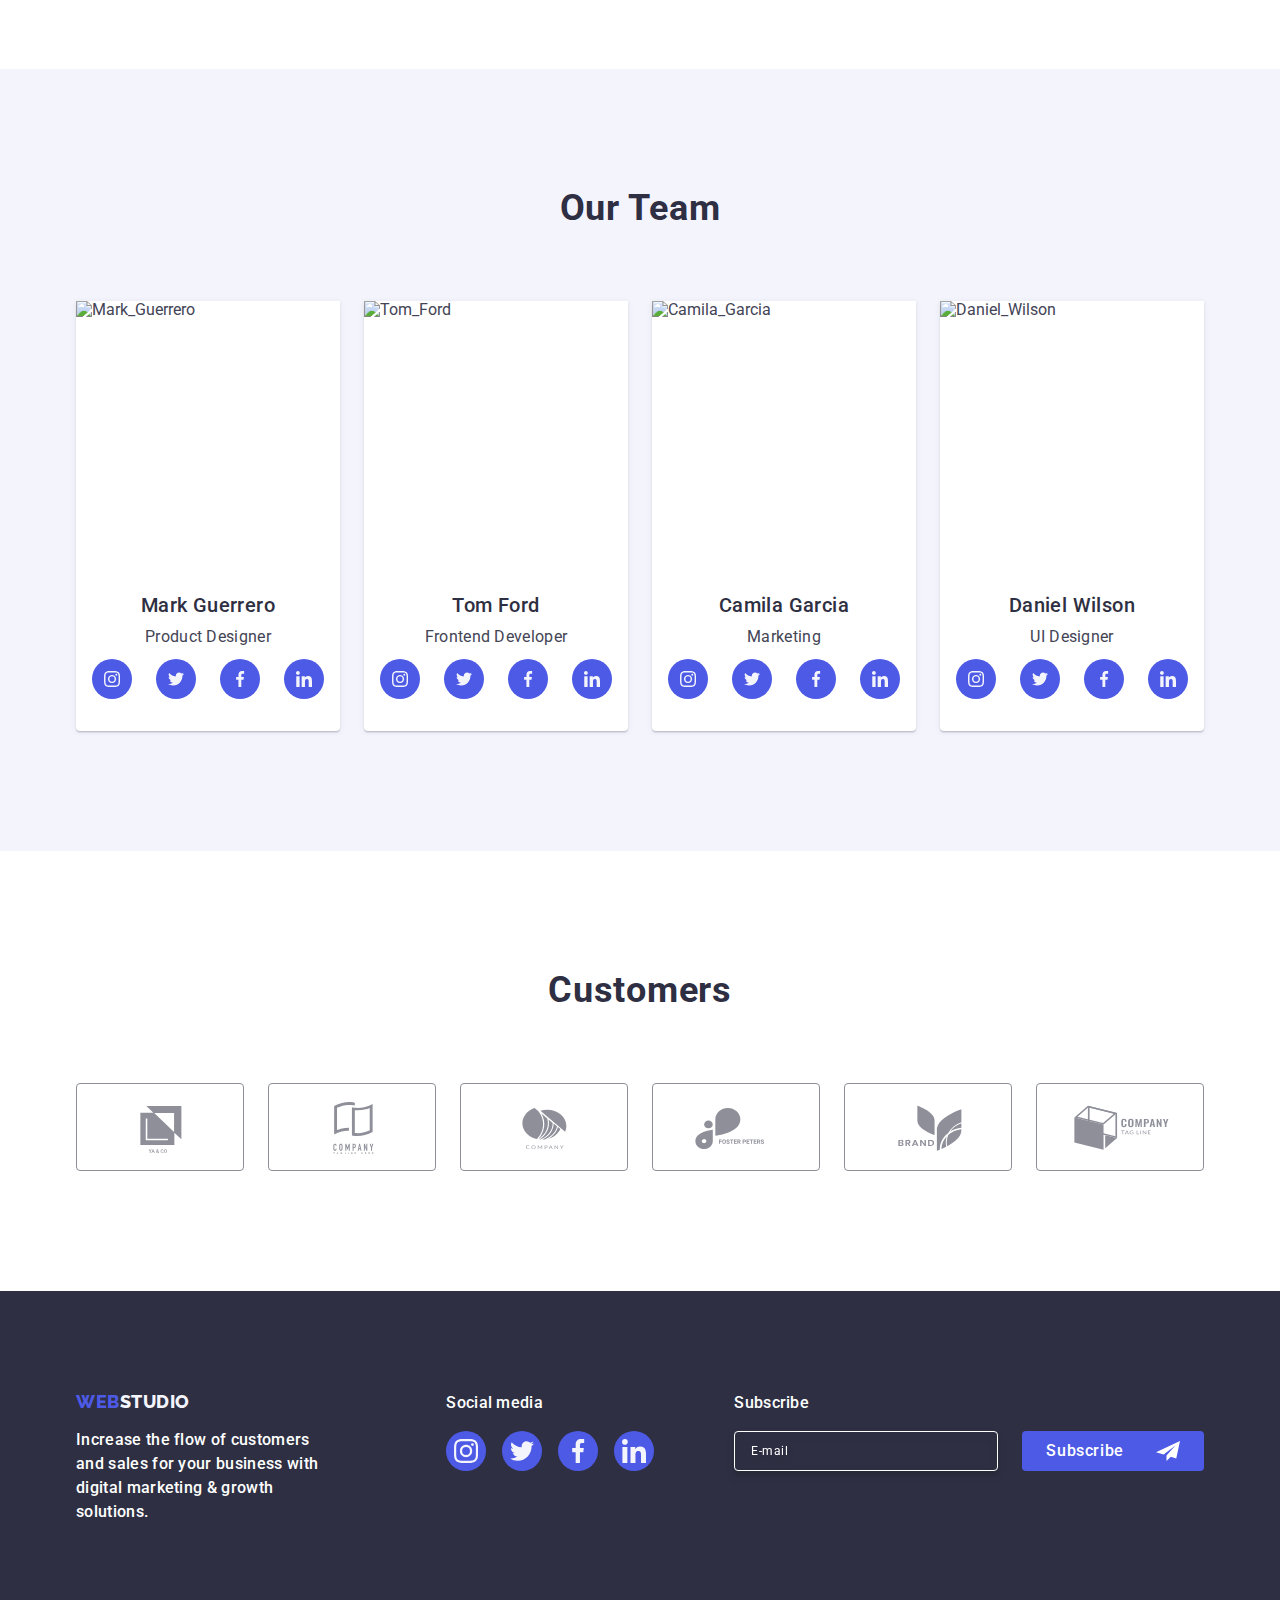
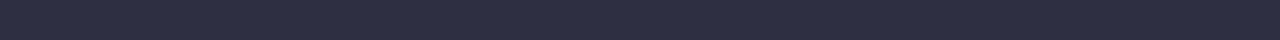
==== commit c197a409: "checboxs" ====
--- a/index.html
+++ b/index.html
@@ -398,10 +398,10 @@
       <p class="modal_title">Leave your contacts and we will call you back</p>
       <form class="modal_form" name="user_form">
         <div class="modal_field">
-          <label class="form_label" for="Name">Name</label>
+          <label class="form_label" for="user-name">Name</label>
           <div class="modal_input_wrap">
-            <input class="form_input" type="text" id="Name" name="Name">
-            <svg class="modal_icon" width="18" height="18">
+            <input class="form_input" type="text" id="user-name" name="user-name">
+            <svg class="modal_icon" width="18" height="24">
               <use href="./images/icons.svg#icon-person-black-18dp-1"></use>
             </svg>
           </div>
@@ -409,7 +409,7 @@
         <div class="modal_field">
           <label class="form_label" for="Phone">Phone</label>
           <div class="modal_input_wrap">
-            <input class="form_input" type="text" id="Phone" name="Email">
+            <input class="form_input" type="text" id="Phone" name="Phone">
             <svg class="modal_icon" width="18" height="24">
               <use href="./images/icons.svg#icon-phone-black-18dp-1"></use>
             </svg>
@@ -425,8 +425,12 @@
           </div>
         </div>
         <div class="modal_field">
-          <ladel class="user_text">Comment</ladel>
-          <textarea name="user_text" id="user_text" class="modal_comment" placeholder="Text input"></textarea>
+          <ladel for="user-comment" class="user_text">Comment</ladel>
+          <textarea name="user-comment" id="user-comment" class="modal_comment" placeholder="Text input"></textarea>
+        </div>
+        <div class="modal_checboxs">
+           <input id="user-privacy"  type="checkbox"  value="true" name="user-privacy"  visually-hidden>
+           <label class="ladel_checboxs" for="user-privacy">I accept the terms and conditions of the</label>
         </div>
         <button class="form_button" type="submit">Send</button>
       </form>
--- a/css/styles.css
+++ b/css/styles.css
@@ -497,7 +497,7 @@
 }
 
 .footer_form {
-margin-left: 80px;
+  margin-left: 80px;
 }
 
 .footer_form_title {
@@ -512,13 +512,13 @@
 
 .form_social_footer {
   gap: 24px;
-display: flex;  
+  display: flex;
 }
 
 .footer_form_wrap {}
 
 .label_footer {
-color: #ffffff;
+  color: #ffffff;
 }
 
 
@@ -563,9 +563,9 @@
   display: flex;
 }
 
-.footer_form_icon{
-margin-left: 16;
-fill: #FFF;
+.footer_form_icon {
+  margin-left: 16px;
+  fill: #FFF;
 }
 
 /*----------------------------------------------- PORTFOLIO--------------------------- */
@@ -686,7 +686,7 @@
   color: var(--slate);
 }
 
-/* -------------------modal */
+/* -------------------modal------------------- */
 
 .backdrop {
   height: 100%;
@@ -700,7 +700,7 @@
 }
 
 .modal {
-  padding: 72px 24px 0 24px;
+  padding: 72px 24px 24px 24px;
   min-width: 408px;
   min-height: 584px;
   border-radius: 4px;
@@ -767,6 +767,10 @@
   margin-bottom: 18px;
 }
 
+.modal_field {
+  margin-bottom: 8px;
+}
+
 input {
   border: none;
   outline: none;
@@ -776,8 +780,11 @@
   width: 360px;
   height: 40px;
   border-radius: 4px;
-  border: 1px solid var(--navyblue);
+  border: 1px solid rgba(46, 47, 66, 0.4);
   padding-left: 38px;
+  background-color: transparent;
+  outline: transparent;
+  transition: border-color 250ms cubic-bezier(0.4, 0, 0.2, 1);
 }
 
 
@@ -785,8 +792,10 @@
   color: var(--lightslate, #8E8F99);
   font-family: Roboto;
   font-size: 12px;
-  line-height: 1.5;
-  letter-spacing: 0.03em;
+  line-height: 1.17;
+  letter-spacing: 0.04em;
+  display: block;
+  margin-bottom: 4px;
 }
 
 
@@ -823,14 +832,21 @@
   top: 50%;
   left: 16px;
   transform: translateY(-50%);
+  transition: fill 250ms cubic-bezier(0.4, 0, 0.2, 1);
 }
 
 .modal_input_wrap:hover {
   fill: var(--iris);
 }
 
-.form_input:hover {
+/* .form_input:hover {
   border-color: var(--iris);
+  fill: #4D5AE5;
+} */
+
+.form_input:focus {
+  border-color: #4D5AE5;
+  fill: #4D5AE5;
 }
 
 .user_text {
@@ -847,9 +863,31 @@
 .modal_comment {
   width: 360px;
   height: 120px;
-  color: var(--navyblue-modal);
+  color: rgba(46, 47, 66, 0.4);
   font-family: "Roboto", sans-serif;
   font-size: 12px;
-  line-height: 1.5;
+  line-height: 1.17;
   letter-spacing: 0.04em;
-}+  border: 1px solid rgba(46, 47, 66, 0.4);
+  border-radius: 4px;
+  background-color: transparent;
+  padding: 8px 16px;
+  outline: transparent;
+  resize: none;
+  transition: border-color 250ms cubic-bezier(0.4, 0, 0.2, 1);
+}
+
+.modal_comment:focus{
+border-color: #4D5AE5;
+}
+.modal_checboxs{
+margin-bottom: 24px;
+}
+
+.ladel_checboxs{
+font-size: 12px;
+line-height: 1.17;
+letter-spacing: 0.04em;
+color: #8e8f99;
+
+}
